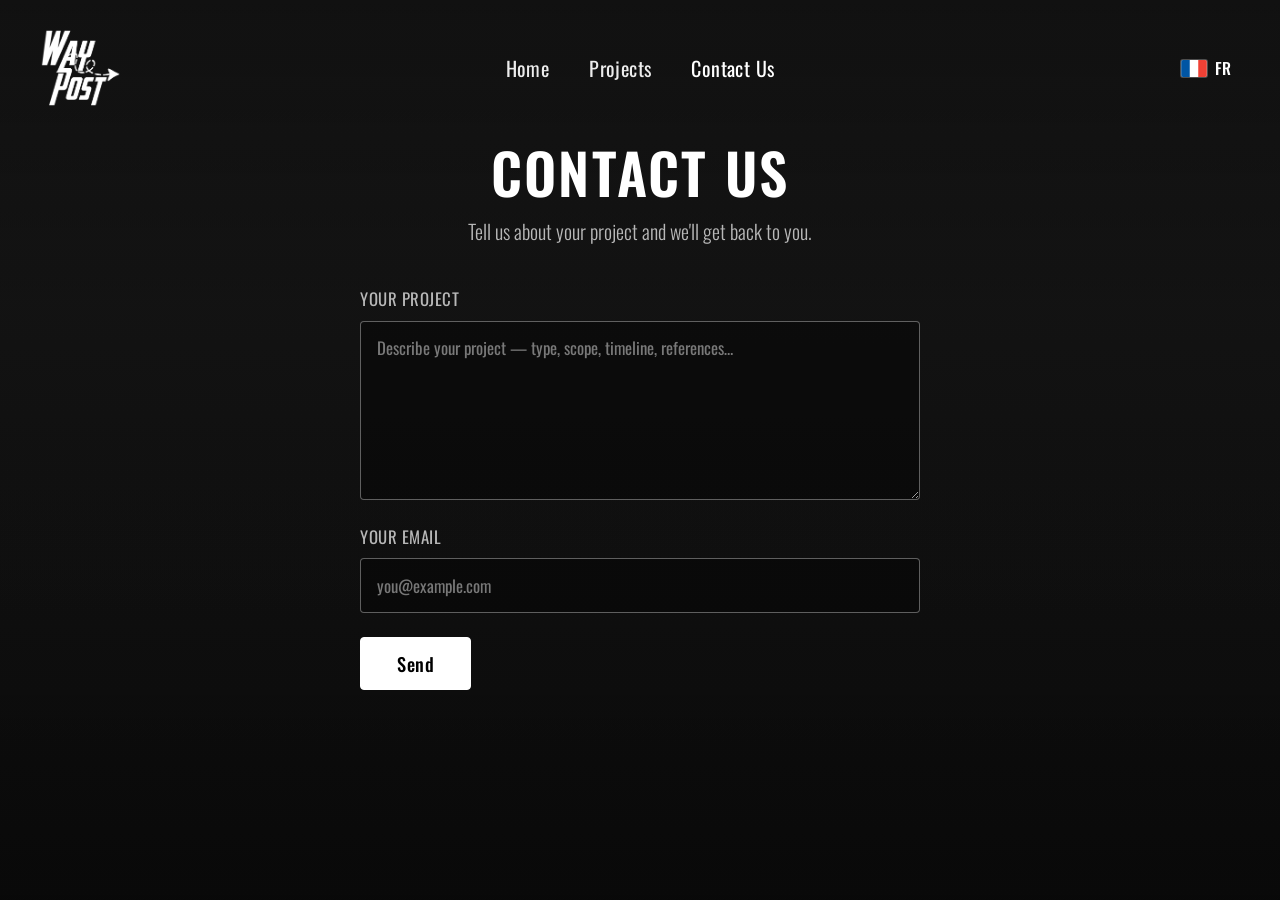
==== contact.html @ 31b9ca70 "initial commit" ====
<!DOCTYPE html>
<html lang="en">
<head>
  <meta charset="UTF-8" />
  <meta name="viewport" content="width=device-width, initial-scale=1.0" />
  <title>WayPost | Contact Us</title>
  <link rel="preconnect" href="https://fonts.googleapis.com" />
  <link rel="preconnect" href="https://fonts.gstatic.com" crossorigin />
  <link
    href="https://fonts.googleapis.com/css2?family=Oswald:wght@300;400;500;600;700&display=swap"
    rel="stylesheet"
  />
  <link rel="stylesheet" href="styles.css" />
</head>
<body class="page-contact">
  <section class="hero">
    <!-- Static background image (no video on the contact page). -->
    <div class="hero__bg"></div>
    <div class="hero__overlay"></div>

    <!-- Top bar -->
    <header class="header">
      <a href="index.html" class="logo" aria-label="WayPost — Home">
        <img src="assets/logo.png" alt="WayPost" />
      </a>

      <!-- Desktop navigation -->
      <nav class="nav" aria-label="Main navigation">
        <a href="index.html" class="nav__link" data-en="Home" data-fr="Accueil">Home</a>
        <a href="projects.html" class="nav__link" data-en="Projects" data-fr="Projets">Projects</a>
        <a href="contact.html" class="nav__link nav__link--active" data-en="Contact Us" data-fr="Contact">Contact Us</a>
        <!-- Language switch inside the mobile dropdown menu -->
        <button class="lang-switch lang-switch--menu" type="button" data-lang-switch aria-label="Switch language"></button>
      </nav>

      <!-- Language switch in the top-right corner (desktop) -->
      <button class="lang-switch lang-switch--top" type="button" data-lang-switch aria-label="Switch language"></button>

      <!-- Mobile menu button -->
      <button class="menu-toggle" type="button" aria-label="Open menu" aria-expanded="false">
        <span class="menu-toggle__label">Menu</span>
        <span class="menu-toggle__icon" aria-hidden="true">
          <span></span>
          <span></span>
          <span></span>
        </span>
      </button>
    </header>

    <!-- Centered content -->
    <div class="hero__content">
      <div class="contact">
        <h1 class="contact__title" data-en="CONTACT US" data-fr="CONTACTEZ-NOUS">CONTACT US</h1>
        <p class="contact__intro"
           data-en="Tell us about your project and we'll get back to you."
           data-fr="Parlez-nous de votre projet et nous vous recontacterons.">
          Tell us about your project and we'll get back to you.
        </p>

        <form class="contact-form" id="contact-form">
          <!-- ============================================================
               PASTE YOUR WEB3FORMS ACCESS KEY BELOW (between the quotes).
               Get a free key in ~30s at https://web3forms.com — enter the
               email address where you want inquiries delivered, and they
               email you the key. No account or password required.
               ============================================================ -->
          <input type="hidden" name="access_key" value="4e70e4d1-b246-4c64-bee3-180e038ba38e" />
          <input type="hidden" name="subject" value="New project inquiry from WayPost site" />
          <input type="hidden" name="from_name" value="WayPost Website" />
          <!-- Honeypot spam trap (hidden from real users) -->
          <input type="checkbox" name="botcheck" class="visually-hidden" tabindex="-1" autocomplete="off" />

          <label class="field">
            <span class="field__label" data-en="Your project" data-fr="Votre projet">Your project</span>
            <textarea
              name="message"
              class="field__input field__input--area"
              rows="6"
              required
              placeholder="Describe your project — type, scope, timeline, references…"
              data-en-placeholder="Describe your project — type, scope, timeline, references…"
              data-fr-placeholder="Décrivez votre projet — type, envergure, délais, références…"
            ></textarea>
          </label>

          <label class="field">
            <span class="field__label" data-en="Your email" data-fr="Votre e-mail">Your email</span>
            <input
              type="email"
              name="email"
              class="field__input"
              required
              placeholder="you@example.com"
            />
          </label>

          <button type="submit" class="contact-form__submit">
            <span class="contact-form__submit-text" data-en="Send" data-fr="Envoyer">Send</span>
          </button>

          <p class="contact-form__status" role="status" aria-live="polite"></p>
        </form>
      </div>
    </div>
  </section>

  <script src="script.js"></script>
</body>
</html>
---- styles.css ----
/* ---------- Reset & base ---------- */
*,
*::before,
*::after {
  box-sizing: border-box;
  margin: 0;
  padding: 0;
}

:root {
  --white: #ffffff;
  --muted: rgba(255, 255, 255, 0.7);
  --pad-x: 2.5rem;
  --pad-y: 1.75rem;
}

html,
body {
  height: 100%;
}

/* Prevent iOS Safari from auto-scaling the layout on orientation change
   (the portrait layout would otherwise get zoomed to the landscape width
   instead of reflowing at the new breakpoint). */
html {
  -webkit-text-size-adjust: 100%;
  text-size-adjust: 100%;
}

body {
  font-family: "Oswald", "Arial Narrow", sans-serif;
  color: var(--white);
  background: #111;
  -webkit-font-smoothing: antialiased;
  overflow: hidden; /* homepage fits the viewport, no scrolling */
}

a {
  text-decoration: none;
  color: inherit;
}

/* ---------- Hero (full viewport) ---------- */
.hero {
  position: relative;
  width: 100%;
  height: 100vh;
  height: 100dvh; /* fits mobile browser chrome when supported */
  overflow: hidden;
}

/* Background layer.
   On large screens the video is injected here, so we keep a plain dark colour
   underneath (NOT the photo) to avoid a flash of the still image before the
   video starts. The photo is used only on small screens (see media query). */
.hero__bg {
  position: absolute;
  inset: 0;
  background: #0d0d0d;
  z-index: 0;
}

/* The injected <video> fills the same layer and fades in once it can play,
   so it doesn't pop in over the dark background. */
.hero__bg video {
  position: absolute;
  inset: 0;
  width: 100%;
  height: 100%;
  object-fit: cover;
  opacity: 0;
  transition: opacity 0.6s ease;
}

.hero__bg video.is-ready {
  opacity: 1;
}

/* Subtle darkening so text stays legible */
.hero__overlay {
  position: absolute;
  inset: 0;
  z-index: 1;
  background: linear-gradient(
    to bottom,
    rgba(0, 0, 0, 0.35) 0%,
    rgba(0, 0, 0, 0.15) 35%,
    rgba(0, 0, 0, 0.15) 65%,
    rgba(0, 0, 0, 0.35) 100%
  );
}

/* ---------- Header ---------- */
.header {
  position: absolute;
  top: 0;
  left: 0;
  right: 0;
  z-index: 3;
  display: flex;
  align-items: center;
  justify-content: space-between;
  padding: var(--pad-y) var(--pad-x);
}

/* Logo */
.logo {
  display: inline-flex;
  align-items: center;
}

.logo img {
  height: 80px;
  width: auto;
  display: block;
  /* Recolor the black/gray logo to solid white so it stays visible
     on the dark hero background (the PNG has a transparent background). */
  filter: brightness(0) invert(1);
}

/* Desktop navigation — centered horizontally */
.nav {
  position: absolute;
  left: 50%;
  top: 50%;
  transform: translate(-50%, -50%);
  display: flex;
  gap: 2.5rem;
}

.nav__link {
  font-weight: 400;
  font-size: 1.25rem;
  letter-spacing: 0.02em;
  color: var(--white);
  opacity: 0.92;
  transition: opacity 0.2s ease;
}

.nav__link:hover,
.nav__link--active {
  opacity: 1;
}

/* Language switch (flag + code) */
.lang-switch {
  display: inline-flex;
  align-items: center;
  gap: 0.5rem;
  background: none;
  border: none;
  color: var(--white);
  cursor: pointer;
  font-family: inherit;
  font-size: 1rem;
  line-height: 1;
  padding: 0.35rem 0.5rem;
  border-radius: 4px;
  transition: opacity 0.2s ease;
}

.lang-switch:hover {
  opacity: 0.8;
}

.lang-switch__flag {
  width: 26px;
  height: 17px;
  display: block;
  border-radius: 2px;
  box-shadow: 0 0 0 1px rgba(255, 255, 255, 0.25);
}

.lang-switch__code {
  font-weight: 500;
  letter-spacing: 0.04em;
}

/* The in-menu switch is only shown inside the mobile dropdown. */
.lang-switch--menu {
  display: none;
}

/* Mobile menu button — hidden on large screens */
.menu-toggle {
  display: none;
  align-items: center;
  gap: 0.85rem;
  background: none;
  border: none;
  color: var(--white);
  cursor: pointer;
  font-family: inherit;
}

.menu-toggle__label {
  font-size: 1.5rem;
  font-weight: 400;
  letter-spacing: 0.02em;
}

.menu-toggle__icon {
  display: inline-flex;
  flex-direction: column;
  justify-content: center;
  gap: 5px;
  width: 34px;
}

.menu-toggle__icon span {
  display: block;
  height: 2px;
  width: 100%;
  background: var(--white);
  border-radius: 2px;
  transform-origin: center;
  transition: transform 0.25s ease, opacity 0.2s ease;
}

/* ---------- Centered content ---------- */
.hero__content {
  position: absolute;
  inset: 0;
  z-index: 2;
  display: flex;
  flex-direction: column;
  align-items: center;
  justify-content: center;
  text-align: center;
  padding: 0 1.5rem;
}

.hero__title {
  font-weight: 600;
  font-size: clamp(2.5rem, 6vw, 4.5rem);
  letter-spacing: 0.04em;
  line-height: 1;
}

.hero__subtitle {
  margin-top: 1.1rem;
  font-weight: 300;
  font-size: clamp(1rem, 1.8vw, 1.5rem);
  letter-spacing: 0.02em;
  color: var(--muted);
}

.hero__cta {
  display: inline-flex;
  align-items: center;
  gap: 0.9rem;
  margin-top: 2rem;
  font-size: clamp(1.15rem, 1.8vw, 1.6rem);
  font-weight: 400;
}

.hero__cta-text {
  border-bottom: 1px solid var(--white);
  padding-bottom: 3px;
  transition: opacity 0.2s ease;
}

.hero__cta:hover .hero__cta-text {
  opacity: 0.8;
}

/* ---------- Simple background for inner pages ---------- */
/* Projects & Contact use a plain dark background instead of the hero image. */
body.page-contact .hero__bg,
body.page-projects .hero__bg {
  background: linear-gradient(180deg, #1a1a1a 0%, #0d0d0d 100%);
}

/* ---------- Contact page ---------- */
/* The contact page needs to scroll on short screens, unlike the homepage. */
body.page-contact {
  overflow-y: auto;
}

body.page-contact .hero {
  height: auto;
  min-height: 100vh;
  min-height: 100dvh;
}

/* Give the form room to breathe under the fixed header. */
body.page-contact .hero__content {
  position: relative;
  padding: 9rem 1.5rem 4rem;
  justify-content: flex-start;
}

.contact {
  width: 100%;
  max-width: 560px;
  text-align: center;
}

.contact__title {
  font-weight: 600;
  font-size: clamp(2rem, 5vw, 3.5rem);
  letter-spacing: 0.04em;
  line-height: 1;
}

.contact__intro {
  margin-top: 1rem;
  font-weight: 300;
  font-size: clamp(1rem, 1.8vw, 1.25rem);
  color: var(--muted);
}

.contact-form {
  margin-top: 2.5rem;
  display: flex;
  flex-direction: column;
  gap: 1.5rem;
  text-align: left;
}

.field {
  display: flex;
  flex-direction: column;
  gap: 0.6rem;
}

.field__label {
  font-weight: 400;
  font-size: 1.05rem;
  letter-spacing: 0.03em;
  text-transform: uppercase;
  color: var(--muted);
}

.field__input {
  font-family: inherit;
  font-size: 1.05rem;
  color: var(--white);
  background: rgba(0, 0, 0, 0.35);
  border: 1px solid rgba(255, 255, 255, 0.35);
  border-radius: 4px;
  padding: 0.85rem 1rem;
  transition: border-color 0.2s ease, background 0.2s ease;
}

.field__input::placeholder {
  color: rgba(255, 255, 255, 0.45);
}

.field__input:focus {
  outline: none;
  border-color: var(--white);
  background: rgba(0, 0, 0, 0.5);
}

.field__input--area {
  resize: vertical;
  min-height: 8rem;
}

.contact-form__submit {
  align-self: flex-start;
  font-family: inherit;
  font-size: 1.15rem;
  font-weight: 500;
  letter-spacing: 0.03em;
  color: #000;
  background: var(--white);
  border: 1px solid var(--white);
  border-radius: 4px;
  padding: 0.75rem 2.25rem;
  cursor: pointer;
  transition: background 0.2s ease, color 0.2s ease, opacity 0.2s ease;
}

.contact-form__submit:hover {
  background: transparent;
  color: var(--white);
}

.contact-form__submit[disabled] {
  opacity: 0.55;
  cursor: default;
}

.contact-form__status {
  min-height: 1.4em;
  font-size: 1rem;
  font-weight: 300;
}

.contact-form__status--ok {
  color: #7ee0a2;
}

.contact-form__status--error {
  color: #ff8b8b;
}

/* ---------- Projects page ---------- */
/* Like the contact page, this one scrolls rather than locking to the viewport. */
body.page-projects {
  overflow-y: auto;
}

body.page-projects .hero {
  height: auto;
  min-height: 100vh;
  min-height: 100dvh;
}

body.page-projects .hero__content {
  position: relative;
  padding: 9rem 2.5rem 5rem;
  justify-content: flex-start;
}

.projects {
  width: 100%;
  max-width: 1200px;
  text-align: center;
}

.projects__title {
  font-weight: 600;
  font-size: clamp(2rem, 5vw, 3.5rem);
  letter-spacing: 0.04em;
  line-height: 1;
}

.projects__intro {
  margin-top: 1rem;
  font-weight: 300;
  font-size: clamp(1rem, 1.8vw, 1.25rem);
  color: var(--muted);
}

.projects-grid {
  margin-top: 3rem;
  display: grid;
  /* min(100%, 300px) lets a column shrink below 300px on narrow screens
     instead of overflowing the viewport. */
  grid-template-columns: repeat(auto-fill, minmax(min(100%, 300px), 1fr));
  gap: 2.5rem 2rem;
  text-align: left;
}

.project {
  display: flex;
  flex-direction: column;
}

/* Clickable thumbnail — 16:9 image that zooms slightly on hover. */
.project__thumb {
  display: block;
  position: relative;
  aspect-ratio: 16 / 9;
  overflow: hidden;
  border-radius: 6px;
  background: rgba(0, 0, 0, 0.35);
}

.project__thumb img {
  width: 100%;
  height: 100%;
  object-fit: cover;
  display: block;
  transition: transform 0.35s ease, opacity 0.35s ease;
}

.project__thumb:hover img {
  transform: scale(1.05);
  opacity: 0.9;
}

.project__title {
  margin-top: 1.1rem;
  font-weight: 500;
  font-size: 1.5rem;
  letter-spacing: 0.02em;
}

.project__synopsis {
  margin-top: 0.6rem;
  font-weight: 300;
  font-size: 1.05rem;
  line-height: 1.5;
  color: var(--muted);
}

/* Accessible off-screen element (honeypot). */
.visually-hidden {
  position: absolute !important;
  width: 1px;
  height: 1px;
  padding: 0;
  margin: -1px;
  overflow: hidden;
  clip: rect(0, 0, 0, 0);
  white-space: nowrap;
  border: 0;
}

/* ---------- Responsive: small screens ---------- */
@media (max-width: 768px) {
  :root {
    --pad-x: 1.5rem;
    --pad-y: 1.5rem;
  }

  /* Small screens use the still image (no video is downloaded here). */
  .hero__bg {
    background: url("assets/image.png") center center / cover no-repeat;
  }

  /* Navigation becomes a black dropdown panel below the header */
  .nav {
    position: absolute;
    top: 100%; /* directly under the header, whatever its height */
    left: 0;
    right: 0;
    transform: translateY(-8px);
    flex-direction: column;
    align-items: flex-start;
    gap: 1.6rem;
    padding: 2.25rem var(--pad-x) 2.75rem;
    background: #000;
    /* Closed by default */
    opacity: 0;
    visibility: hidden;
    transition: opacity 0.25s ease, transform 0.25s ease, visibility 0.25s;
  }

  /* Small caret pointing up toward the Menu button */
  .nav::before {
    content: "";
    position: absolute;
    top: -9px;
    right: 66px;
    border-left: 10px solid transparent;
    border-right: 10px solid transparent;
    border-bottom: 10px solid #000;
  }

  .nav__link {
    font-size: 1.6rem;
    font-weight: 700;
    letter-spacing: 0.03em;
    text-transform: uppercase;
    opacity: 1;
  }

  /* Open state */
  .menu-open .nav {
    opacity: 1;
    visibility: visible;
    transform: translateY(0);
  }

  .menu-toggle {
    display: inline-flex;
  }

  /* Hamburger morphs into an X when open */
  .menu-open .menu-toggle__icon span:nth-child(1) {
    transform: translateY(7px) rotate(45deg);
  }

  .menu-open .menu-toggle__icon span:nth-child(2) {
    opacity: 0;
  }

  .menu-open .menu-toggle__icon span:nth-child(3) {
    transform: translateY(-7px) rotate(-45deg);
  }

  .logo img {
    height: 64px;
  }

  .hero__title {
    font-size: 2rem;
    letter-spacing: 0.03em;
  }

  .hero__subtitle {
    margin-top: 0.9rem;
    font-size: 0.9rem;
    max-width: 100%;
  }

  .hero__cta {
    margin-top: 1.75rem;
  }

  /* Language switch moves from the top bar into the hamburger menu. */
  .lang-switch--top {
    display: none;
  }

  .lang-switch--menu {
    display: inline-flex;
    margin-top: 0.75rem;
    padding-left: 0;
  }

  /* Inner pages: tighter padding and single-column layout on phones. */
  body.page-projects .hero__content,
  body.page-contact .hero__content {
    padding: 6.5rem 1.25rem 3rem;
  }

  .projects-grid {
    margin-top: 2rem;
    grid-template-columns: 1fr;
    gap: 2rem;
  }

  .projects__title,
  .contact__title {
    font-size: 2rem;
  }

  .project__title {
    font-size: 1.3rem;
  }

  .contact-form {
    margin-top: 2rem;
  }
}
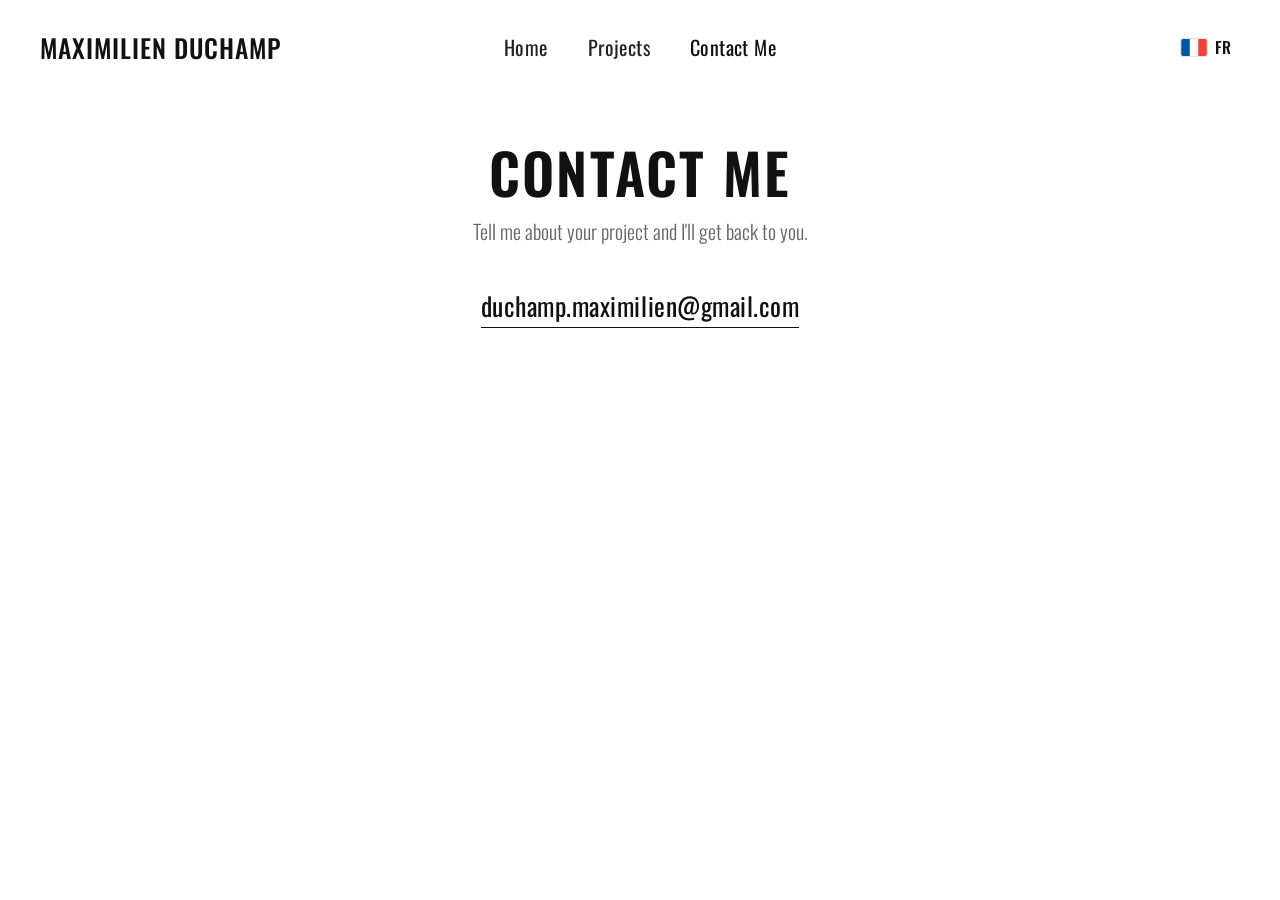
==== commit e42ebeaf: "changes to transform waypost website to portfolio website" ====
--- a/contact.html
+++ b/contact.html
@@ -3,7 +3,7 @@
 <head>
   <meta charset="UTF-8" />
   <meta name="viewport" content="width=device-width, initial-scale=1.0" />
-  <title>WayPost | Contact Us</title>
+  <title>Maximilien Duchamp | Contact Me</title>
   <link rel="preconnect" href="https://fonts.googleapis.com" />
   <link rel="preconnect" href="https://fonts.gstatic.com" crossorigin />
   <link
@@ -20,15 +20,15 @@
 
     <!-- Top bar -->
     <header class="header">
-      <a href="index.html" class="logo" aria-label="WayPost — Home">
-        <img src="assets/logo.png" alt="WayPost" />
+      <a href="index.html" class="logo" aria-label="Maximilien Duchamp — Home">
+        Maximilien Duchamp
       </a>
 
       <!-- Desktop navigation -->
       <nav class="nav" aria-label="Main navigation">
         <a href="index.html" class="nav__link" data-en="Home" data-fr="Accueil">Home</a>
         <a href="projects.html" class="nav__link" data-en="Projects" data-fr="Projets">Projects</a>
-        <a href="contact.html" class="nav__link nav__link--active" data-en="Contact Us" data-fr="Contact">Contact Us</a>
+        <a href="contact.html" class="nav__link nav__link--active" data-en="Contact Me" data-fr="Contact">Contact Me</a>
         <!-- Language switch inside the mobile dropdown menu -->
         <button class="lang-switch lang-switch--menu" type="button" data-lang-switch aria-label="Switch language"></button>
       </nav>
@@ -50,56 +50,14 @@
     <!-- Centered content -->
     <div class="hero__content">
       <div class="contact">
-        <h1 class="contact__title" data-en="CONTACT US" data-fr="CONTACTEZ-NOUS">CONTACT US</h1>
+        <h1 class="contact__title" data-en="CONTACT ME" data-fr="ME CONTACTER">CONTACT ME</h1>
         <p class="contact__intro"
-           data-en="Tell us about your project and we'll get back to you."
-           data-fr="Parlez-nous de votre projet et nous vous recontacterons.">
-          Tell us about your project and we'll get back to you.
+           data-en="Tell me about your project and I'll get back to you."
+           data-fr="Parlez-moi de votre projet et je vous recontacterai.">
+          Tell me about your project and I'll get back to you.
         </p>
 
-        <form class="contact-form" id="contact-form">
-          <!-- ============================================================
-               PASTE YOUR WEB3FORMS ACCESS KEY BELOW (between the quotes).
-               Get a free key in ~30s at https://web3forms.com — enter the
-               email address where you want inquiries delivered, and they
-               email you the key. No account or password required.
-               ============================================================ -->
-          <input type="hidden" name="access_key" value="4e70e4d1-b246-4c64-bee3-180e038ba38e" />
-          <input type="hidden" name="subject" value="New project inquiry from WayPost site" />
-          <input type="hidden" name="from_name" value="WayPost Website" />
-          <!-- Honeypot spam trap (hidden from real users) -->
-          <input type="checkbox" name="botcheck" class="visually-hidden" tabindex="-1" autocomplete="off" />
-
-          <label class="field">
-            <span class="field__label" data-en="Your project" data-fr="Votre projet">Your project</span>
-            <textarea
-              name="message"
-              class="field__input field__input--area"
-              rows="6"
-              required
-              placeholder="Describe your project — type, scope, timeline, references…"
-              data-en-placeholder="Describe your project — type, scope, timeline, references…"
-              data-fr-placeholder="Décrivez votre projet — type, envergure, délais, références…"
-            ></textarea>
-          </label>
-
-          <label class="field">
-            <span class="field__label" data-en="Your email" data-fr="Votre e-mail">Your email</span>
-            <input
-              type="email"
-              name="email"
-              class="field__input"
-              required
-              placeholder="you@example.com"
-            />
-          </label>
-
-          <button type="submit" class="contact-form__submit">
-            <span class="contact-form__submit-text" data-en="Send" data-fr="Envoyer">Send</span>
-          </button>
-
-          <p class="contact-form__status" role="status" aria-live="polite"></p>
-        </form>
+        <a class="contact__email" href="mailto:duchamp.maximilien@gmail.com">duchamp.maximilien@gmail.com</a>
       </div>
     </div>
   </section>
--- a/styles.css
+++ b/styles.css
@@ -7,9 +7,12 @@
   padding: 0;
 }
 
+/* Colour theme: black text on a white background. */
 :root {
-  --white: #ffffff;
-  --muted: rgba(255, 255, 255, 0.7);
+  --bg: #ffffff;
+  --fg: #111111;
+  --muted: rgba(17, 17, 17, 0.65);
+  --hairline: rgba(17, 17, 17, 0.12);
   --pad-x: 2.5rem;
   --pad-y: 1.75rem;
 }
@@ -29,8 +32,8 @@
 
 body {
   font-family: "Oswald", "Arial Narrow", sans-serif;
-  color: var(--white);
-  background: #111;
+  color: var(--fg);
+  background: var(--bg);
   -webkit-font-smoothing: antialiased;
   overflow: hidden; /* homepage fits the viewport, no scrolling */
 }
@@ -50,13 +53,13 @@
 }
 
 /* Background layer.
-   On large screens the video is injected here, so we keep a plain dark colour
-   underneath (NOT the photo) to avoid a flash of the still image before the
-   video starts. The photo is used only on small screens (see media query). */
+   On large screens the homepage video is injected here, so we keep a plain
+   colour underneath (NOT the photo) to avoid a flash of the still image before
+   the video starts. The photo is used only on small screens (see media query). */
 .hero__bg {
   position: absolute;
   inset: 0;
-  background: #0d0d0d;
+  background: var(--bg);
   z-index: 0;
 }
 
@@ -76,8 +79,8 @@
   opacity: 1;
 }
 
-/* Subtle darkening so text stays legible */
-.hero__overlay {
+/* Subtle darkening so text stays legible over the homepage video/photo */
+.page-home .hero__overlay {
   position: absolute;
   inset: 0;
   z-index: 1;
@@ -90,6 +93,14 @@
   );
 }
 
+/* The homepage keeps white text over its dark video/photo background. */
+.page-home {
+  --bg: #0d0d0d;
+  --fg: #ffffff;
+  --muted: rgba(255, 255, 255, 0.7);
+  --hairline: rgba(255, 255, 255, 0.25);
+}
+
 /* ---------- Header ---------- */
 .header {
   position: absolute;
@@ -100,22 +111,21 @@
   display: flex;
   align-items: center;
   justify-content: space-between;
+  gap: 1rem;
   padding: var(--pad-y) var(--pad-x);
 }
 
-/* Logo */
+/* Logo (text) */
 .logo {
   display: inline-flex;
   align-items: center;
-}
-
-.logo img {
-  height: 80px;
-  width: auto;
-  display: block;
-  /* Recolor the black/gray logo to solid white so it stays visible
-     on the dark hero background (the PNG has a transparent background). */
-  filter: brightness(0) invert(1);
+  font-weight: 500;
+  /* Scales down on mid-size screens so it never runs into the centered nav */
+  font-size: clamp(1.1rem, 2vw, 1.6rem);
+  letter-spacing: 0.04em;
+  text-transform: uppercase;
+  white-space: nowrap;
+  color: var(--fg);
 }
 
 /* Desktop navigation — centered horizontally */
@@ -132,7 +142,7 @@
   font-weight: 400;
   font-size: 1.25rem;
   letter-spacing: 0.02em;
-  color: var(--white);
+  color: var(--fg);
   opacity: 0.92;
   transition: opacity 0.2s ease;
 }
@@ -149,7 +159,7 @@
   gap: 0.5rem;
   background: none;
   border: none;
-  color: var(--white);
+  color: var(--fg);
   cursor: pointer;
   font-family: inherit;
   font-size: 1rem;
@@ -168,7 +178,7 @@
   height: 17px;
   display: block;
   border-radius: 2px;
-  box-shadow: 0 0 0 1px rgba(255, 255, 255, 0.25);
+  box-shadow: 0 0 0 1px var(--hairline);
 }
 
 .lang-switch__code {
@@ -188,7 +198,7 @@
   gap: 0.85rem;
   background: none;
   border: none;
-  color: var(--white);
+  color: var(--fg);
   cursor: pointer;
   font-family: inherit;
 }
@@ -211,7 +221,7 @@
   display: block;
   height: 2px;
   width: 100%;
-  background: var(--white);
+  background: var(--fg);
   border-radius: 2px;
   transform-origin: center;
   transition: transform 0.25s ease, opacity 0.2s ease;
@@ -237,14 +247,6 @@
   line-height: 1;
 }
 
-.hero__subtitle {
-  margin-top: 1.1rem;
-  font-weight: 300;
-  font-size: clamp(1rem, 1.8vw, 1.5rem);
-  letter-spacing: 0.02em;
-  color: var(--muted);
-}
-
 .hero__cta {
   display: inline-flex;
   align-items: center;
@@ -255,20 +257,13 @@
 }
 
 .hero__cta-text {
-  border-bottom: 1px solid var(--white);
+  border-bottom: 1px solid var(--fg);
   padding-bottom: 3px;
   transition: opacity 0.2s ease;
 }
 
 .hero__cta:hover .hero__cta-text {
   opacity: 0.8;
-}
-
-/* ---------- Simple background for inner pages ---------- */
-/* Projects & Contact use a plain dark background instead of the hero image. */
-body.page-contact .hero__bg,
-body.page-projects .hero__bg {
-  background: linear-gradient(180deg, #1a1a1a 0%, #0d0d0d 100%);
 }
 
 /* ---------- Contact page ---------- */
@@ -310,91 +305,20 @@
   color: var(--muted);
 }
 
-.contact-form {
+.contact__email {
+  display: inline-block;
   margin-top: 2.5rem;
-  display: flex;
-  flex-direction: column;
-  gap: 1.5rem;
-  text-align: left;
-}
-
-.field {
-  display: flex;
-  flex-direction: column;
-  gap: 0.6rem;
-}
-
-.field__label {
+  font-size: clamp(1.15rem, 2.2vw, 1.6rem);
   font-weight: 400;
-  font-size: 1.05rem;
-  letter-spacing: 0.03em;
-  text-transform: uppercase;
-  color: var(--muted);
-}
-
-.field__input {
-  font-family: inherit;
-  font-size: 1.05rem;
-  color: var(--white);
-  background: rgba(0, 0, 0, 0.35);
-  border: 1px solid rgba(255, 255, 255, 0.35);
-  border-radius: 4px;
-  padding: 0.85rem 1rem;
-  transition: border-color 0.2s ease, background 0.2s ease;
-}
-
-.field__input::placeholder {
-  color: rgba(255, 255, 255, 0.45);
-}
-
-.field__input:focus {
-  outline: none;
-  border-color: var(--white);
-  background: rgba(0, 0, 0, 0.5);
-}
-
-.field__input--area {
-  resize: vertical;
-  min-height: 8rem;
-}
-
-.contact-form__submit {
-  align-self: flex-start;
-  font-family: inherit;
-  font-size: 1.15rem;
-  font-weight: 500;
-  letter-spacing: 0.03em;
-  color: #000;
-  background: var(--white);
-  border: 1px solid var(--white);
-  border-radius: 4px;
-  padding: 0.75rem 2.25rem;
-  cursor: pointer;
-  transition: background 0.2s ease, color 0.2s ease, opacity 0.2s ease;
-}
-
-.contact-form__submit:hover {
-  background: transparent;
-  color: var(--white);
-}
-
-.contact-form__submit[disabled] {
-  opacity: 0.55;
-  cursor: default;
-}
-
-.contact-form__status {
-  min-height: 1.4em;
-  font-size: 1rem;
-  font-weight: 300;
-}
-
-.contact-form__status--ok {
-  color: #7ee0a2;
-}
-
-.contact-form__status--error {
-  color: #ff8b8b;
+  letter-spacing: 0.02em;
+  border-bottom: 1px solid var(--fg);
+  padding-bottom: 3px;
+  overflow-wrap: anywhere;
+  transition: opacity 0.2s ease;
+}
+
+.contact__email:hover {
+  opacity: 0.8;
 }
 
 /* ---------- Projects page ---------- */
@@ -457,7 +381,7 @@
   aspect-ratio: 16 / 9;
   overflow: hidden;
   border-radius: 6px;
-  background: rgba(0, 0, 0, 0.35);
+  background: var(--hairline);
 }
 
 .project__thumb img {
@@ -488,19 +412,6 @@
   color: var(--muted);
 }
 
-/* Accessible off-screen element (honeypot). */
-.visually-hidden {
-  position: absolute !important;
-  width: 1px;
-  height: 1px;
-  padding: 0;
-  margin: -1px;
-  overflow: hidden;
-  clip: rect(0, 0, 0, 0);
-  white-space: nowrap;
-  border: 0;
-}
-
 /* ---------- Responsive: small screens ---------- */
 @media (max-width: 768px) {
   :root {
@@ -509,11 +420,11 @@
   }
 
   /* Small screens use the still image (no video is downloaded here). */
-  .hero__bg {
+  .page-home .hero__bg {
     background: url("assets/image.png") center center / cover no-repeat;
   }
 
-  /* Navigation becomes a black dropdown panel below the header */
+  /* Navigation becomes a dropdown panel below the header */
   .nav {
     position: absolute;
     top: 100%; /* directly under the header, whatever its height */
@@ -524,7 +435,8 @@
     align-items: flex-start;
     gap: 1.6rem;
     padding: 2.25rem var(--pad-x) 2.75rem;
-    background: #000;
+    background: var(--bg);
+    border-bottom: 1px solid var(--hairline);
     /* Closed by default */
     opacity: 0;
     visibility: hidden;
@@ -539,7 +451,7 @@
     right: 66px;
     border-left: 10px solid transparent;
     border-right: 10px solid transparent;
-    border-bottom: 10px solid #000;
+    border-bottom: 10px solid var(--bg);
   }
 
   .nav__link {
@@ -574,19 +486,13 @@
     transform: translateY(-7px) rotate(-45deg);
   }
 
-  .logo img {
-    height: 64px;
+  .logo {
+    font-size: clamp(1rem, 5vw, 1.25rem);
   }
 
   .hero__title {
     font-size: 2rem;
     letter-spacing: 0.03em;
-  }
-
-  .hero__subtitle {
-    margin-top: 0.9rem;
-    font-size: 0.9rem;
-    max-width: 100%;
   }
 
   .hero__cta {
@@ -624,8 +530,4 @@
   .project__title {
     font-size: 1.3rem;
   }
-
-  .contact-form {
-    margin-top: 2rem;
-  }
-}
+}
